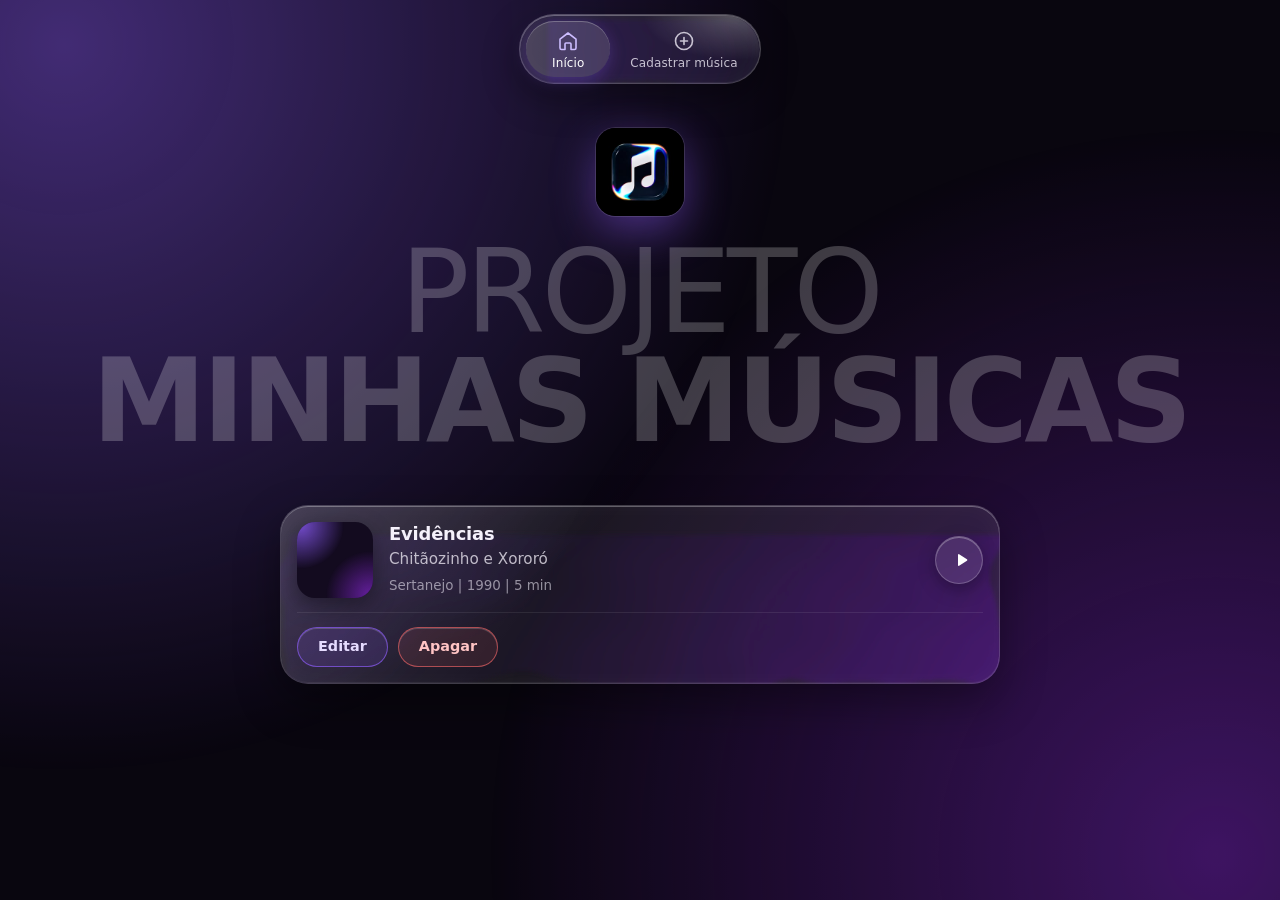
==== index.html @ 5b9c9c52 "Criação do front end e aplicação da interface de iphone e itunes" ====
<!DOCTYPE html>
<html lang="pt-BR">
<head>
    <meta charset="UTF-8">
    <meta name="viewport" content="width=device-width, initial-scale=1, viewport-fit=cover">
    <meta name="theme-color" content="#09060f">
    <title>Minhas Músicas</title>
    <meta name="description" content="Minhas Músicas: lista de músicas com capa e trecho de 30 segundos, no visual Liquid Glass do iPhone.">
    <link rel="icon" href="itunes.jpeg" type="image/jpeg">
    <link rel="apple-touch-icon" href="itunes.jpeg">
    <link rel="stylesheet" href="index.css">
</head>
<body>
    <!-- Filtro da água do Liquid Glass (iOS 26): o CSS usa ele no vidro -->
    <svg class="filtros" aria-hidden="true" focusable="false">
        <filter id="agua" color-interpolation-filters="sRGB">
            <feTurbulence type="fractalNoise" baseFrequency="0.009 0.014" numOctaves="2" seed="11" result="ruido" />
            <feGaussianBlur in="ruido" stdDeviation="1.5" result="ondas" />
            <feDisplacementMap in="SourceGraphic" in2="ondas" scale="42" xChannelSelector="R" yChannelSelector="B" />
        </filter>
    </svg>

    <!-- Fundo animado: 2 manchas roxas desfocadas se mexendo -->
    <div class="fundo" aria-hidden="true"></div>

    <header>
        <nav class="barra" aria-label="Navegação">
            <a class="ativo" href="index.html" aria-current="page">
                <svg viewBox="0 0 24 24" aria-hidden="true"><path d="M4 10.2 12 4l8 6.2V19a1.5 1.5 0 0 1-1.5 1.5H15v-5.5a1 1 0 0 0-1-1h-4a1 1 0 0 0-1 1v5.5H5.5A1.5 1.5 0 0 1 4 19z" /></svg>
                <span>Início</span>
            </a>
            <a href="cadastrar.html">
                <svg viewBox="0 0 24 24" aria-hidden="true"><circle cx="12" cy="12" r="8.5" /><path d="M12 8.5v7M8.5 12h7" /></svg>
                <span>Cadastrar música</span>
            </a>
        </nav>

        <div class="marca">
            <img src="itunes.jpeg" alt="" width="88" height="88">
            <div class="marca-texto">
                <p>Projeto</p>
                <h1>Minhas Músicas</h1>
            </div>
        </div>
    </header>

    <main>
        <section id="listaMusicas" aria-label="Lista de músicas">
            <article class="musica">
                <div class="capa" role="img" aria-label="Capa da música"></div>
                <h2>Evidências</h2>
                <p class="artista">Chitãozinho e Xororó</p>
                <p class="detalhes">Sertanejo | 1990 | 5 min</p>
                <button class="tocar" type="button" aria-label="Tocar 30 segundos">
                    <svg viewBox="0 0 24 24" aria-hidden="true"><path d="M8 5.14v13.72a1 1 0 0 0 1.52.85l10.4-6.86a1 1 0 0 0 0-1.7L9.52 4.29A1 1 0 0 0 8 5.14z" /></svg>
                </button>
                <div class="acoes">
                    <a class="editar" href="editar.html?id=1">Editar</a>
                    <button class="apagar">Apagar</button>
                </div>
            </article>
        </section>
    </main>

    <script src="index.js"></script>
</body>
</html>
---- index.css ----
/* ==========================================================
   Minhas Músicas · index.css (página da lista)
   Visual: Liquid Glass do iOS 26 sobre fundo preto arroxeado.
   O efeito d'água usa o filtro SVG #agua, que está no HTML.
   ========================================================== */

/* ---------- Cores, fontes e medidas ---------- */
:root {
    color-scheme: dark;
    --fundo: #09060f;                       /* preto arroxeado */
    --texto: #f5f1fb;
    --texto-2: rgba(245, 241, 251, 0.74);   /* artista */
    --texto-3: rgba(245, 241, 251, 0.56);   /* detalhes */
    --lilas: #cdbdff;                       /* item ativo da barra */
    --roxo: 139, 92, 246;                   /* mancha 1 da animação aprovada */
    --roxo-escuro: 107, 33, 168;            /* mancha 2 da animação aprovada */
    --vermelho: 255, 107, 107;
    --vidro: rgba(255, 255, 255, 0.075);
    --vidro-borda: rgba(255, 255, 255, 0.16);
    --brilho: inset 0 1px 0 rgba(255, 255, 255, 0.3),
              inset 0 -1px 0 rgba(255, 255, 255, 0.06),
              inset 0 0 24px rgba(255, 255, 255, 0.035);
    --sombra: 0 18px 44px rgba(0, 0, 0, 0.38);
    --mola: cubic-bezier(0.2, 0.8, 0.2, 1);
    --fonte: -apple-system, BlinkMacSystemFont, "SF Pro Display", "SF Pro Text",
             "Segoe UI Variable Display", "Segoe UI", Roboto, system-ui, sans-serif;
    --topo: calc(env(safe-area-inset-top, 0px) + 14px);   /* espaço acima da barra (notch do iPhone) */
    --altura-barra: 66px;
}

* {
    box-sizing: border-box;
}

html {
    -webkit-text-size-adjust: 100%;
}

body {
    margin: 0;
    min-height: 100vh;
    min-height: 100dvh;
    padding-left: max(16px, env(safe-area-inset-left, 0px));
    padding-right: max(16px, env(safe-area-inset-right, 0px));
    padding-bottom: calc(env(safe-area-inset-bottom, 0px) + 56px);
    background: var(--fundo);
    color: var(--texto);
    font-family: var(--fonte);
    font-size: 16px;
    line-height: 1.5;
    -webkit-font-smoothing: antialiased;
    -webkit-tap-highlight-color: transparent;
}

::selection {
    background: rgba(var(--roxo), 0.45);
}

a:focus-visible,
button:focus-visible {
    outline: 2px solid var(--lilas);
    outline-offset: 3px;
}

/* O SVG com o filtro da água não ocupa espaço na página */
.filtros {
    position: absolute;
    width: 0;
    height: 0;
    overflow: hidden;
}

/* ---------- Fundo animado: 2 manchas roxas desfocadas se mexendo ----------
   É a animação do quadradinho da capa (aprovada), ampliada para a tela toda. */
.fundo {
    position: fixed;
    inset: 0;
    z-index: -1;
    overflow: hidden;
    pointer-events: none;
}

.fundo::before,
.fundo::after {
    content: "";
    position: absolute;
    width: 130vmax;
    height: 130vmax;
    border-radius: 50%;
    will-change: transform;
}

.fundo::before {
    left: calc(5% - 65vmax);
    top: calc(5% - 65vmax);
    background: radial-gradient(circle, rgba(var(--roxo), 0.8), transparent 62%);
    opacity: 0.55;
    animation: mancha-1 3.6s ease-in-out infinite alternate;
}

.fundo::after {
    left: calc(95% - 65vmax);
    top: calc(95% - 65vmax);
    background: radial-gradient(circle, rgba(var(--roxo-escuro), 0.9), transparent 62%);
    opacity: 0.6;
    animation: mancha-2 4.6s ease-in-out infinite alternate;
}

@keyframes mancha-1 {
    to { transform: translate(71.5vw, 65vh) scale(1.1); }
}

@keyframes mancha-2 {
    to { transform: translate(-65vw, -71.5vh) scale(0.9); }
}

/* ---------- Barra do topo em vidro (o "margin top" do iPhone) ---------- */
.barra {
    position: fixed;
    z-index: 10;
    top: var(--topo);
    left: 0;
    right: 0;
    width: max-content;
    max-width: calc(100% - 32px);
    margin-inline: auto;
    display: flex;
    gap: 4px;
    padding: 6px;
    border-radius: 999px;
    background: rgba(255, 255, 255, 0.07);
    border: 1px solid rgba(255, 255, 255, 0.2);
    box-shadow: var(--brilho), 0 14px 36px rgba(0, 0, 0, 0.4);
    -webkit-backdrop-filter: blur(16px) saturate(180%);
    backdrop-filter: blur(16px) saturate(180%);
    animation: descer 0.8s var(--mola) backwards;
}

/* Reflexo de luz na borda da barra, vindo do canto de cima, como na referência do iOS */
.barra::after {
    content: "";
    position: absolute;
    inset: 1px;
    border-radius: inherit;
    background: radial-gradient(55% 95% at 90% 0%, rgba(255, 255, 255, 0.24), transparent 70%);
    pointer-events: none;
}

.barra a {
    position: relative;
    z-index: 1;
    display: flex;
    flex-direction: column;
    align-items: center;
    gap: 3px;
    min-width: 84px;
    padding: 8px 16px 7px;
    border-radius: 999px;
    color: rgba(245, 241, 251, 0.78);
    font-size: 12px;
    font-weight: 500;
    letter-spacing: 0.01em;
    line-height: 1.2;
    text-decoration: none;
    white-space: nowrap;
    transition: background-color 0.25s, color 0.25s, transform 0.25s var(--mola);
}

.barra svg {
    width: 24px;
    height: 24px;
    fill: none;
    stroke: currentColor;
    stroke-width: 1.6;
    stroke-linecap: round;
    stroke-linejoin: round;
}

.barra a.ativo {
    color: #fff;
    background: rgba(255, 255, 255, 0.14);
    box-shadow: inset 0 1px 0 rgba(255, 255, 255, 0.25), 0 4px 16px rgba(var(--roxo), 0.28);
}

.barra a.ativo svg {
    stroke: var(--lilas);
}

/* ---------- Topo da página inicial: logo + "PROJETO MINHAS MÚSICAS" ---------- */
.marca {
    display: grid;
    justify-items: center;
    gap: 22px;
    padding-top: calc(var(--topo) + var(--altura-barra) + 48px);
    text-align: center;
    animation: surgir 1s var(--mola) 0.1s backwards;
}

.marca img {
    width: 88px;
    height: 88px;
    border-radius: 22%;   /* recorta os cantos pretos da logo */
    box-shadow: 0 0 0 1px rgba(255, 255, 255, 0.12), 0 14px 44px rgba(var(--roxo), 0.45);
}

.marca p,
.marca h1 {
    margin: 0;
    font-size: clamp(2.3rem, 9vw, 7.25rem);
    line-height: 0.95;
    letter-spacing: -0.035em;
    text-transform: uppercase;
    text-wrap: balance;
    color: rgba(255, 255, 255, 0.22);   /* branco com transparência */
}

.marca p {
    font-weight: 300;
}

.marca h1 {
    font-weight: 800;
}

/* ---------- Lista de músicas (um card embaixo do outro) ---------- */
main {
    max-width: 720px;
    margin: 48px auto 0;
}

#listaMusicas {
    display: grid;
    gap: 14px;
}

/* Card de vidro com efeito d'água */
.musica {
    --capa: 76px;
    position: relative;
    display: grid;
    grid-template-columns: var(--capa) minmax(0, 1fr) auto;
    grid-template-areas:
        "capa  titulo   tocar"
        "capa  artista  tocar"
        "capa  detalhes tocar"
        "acoes acoes    acoes";
    column-gap: 16px;
    padding: 16px;
    border-radius: 28px;
    background: var(--vidro);
    border: 1px solid var(--vidro-borda);
    box-shadow: var(--brilho), var(--sombra);
    -webkit-backdrop-filter: blur(16px) saturate(170%);
    backdrop-filter: blur(16px) saturate(170%);
    transition: transform 0.35s var(--mola), background-color 0.35s, border-color 0.35s, box-shadow 0.35s;
    animation: surgir 0.7s var(--mola) 0.25s backwards;
}

/* Brilho de luz no vidro */
.musica::before {
    content: "";
    position: absolute;
    inset: 0;
    border-radius: inherit;
    background: linear-gradient(125deg, rgba(255, 255, 255, 0.13), rgba(255, 255, 255, 0) 38%);
    pointer-events: none;
}

.musica > * {
    position: relative;
}

/* Cada card aparece um pouco depois do anterior */
.musica:nth-child(2) { animation-delay: 0.32s; }
.musica:nth-child(3) { animation-delay: 0.39s; }
.musica:nth-child(4) { animation-delay: 0.46s; }
.musica:nth-child(5) { animation-delay: 0.53s; }
.musica:nth-child(6) { animation-delay: 0.6s; }
.musica:nth-child(7) { animation-delay: 0.67s; }
.musica:nth-child(8) { animation-delay: 0.74s; }
.musica:nth-child(9) { animation-delay: 0.81s; }
.musica:nth-child(n+10) { animation-delay: 0.88s; }

.musica h2 {
    grid-area: titulo;
    align-self: end;
    margin: 0;
    font-size: 1.12rem;
    font-weight: 700;
    line-height: 1.25;
    letter-spacing: -0.01em;
    overflow-wrap: anywhere;
}

.artista {
    grid-area: artista;
    margin: 2px 0 0;
    color: var(--texto-2);
    font-size: 0.95rem;
}

.detalhes {
    grid-area: detalhes;
    align-self: start;
    margin: 4px 0 0;
    color: var(--texto-3);
    font-size: 0.84rem;
    font-variant-numeric: tabular-nums;
}

/* Capa da música: enquanto a foto não chega, mostra a animação aprovada */
.capa {
    grid-area: capa;
    align-self: center;
    position: relative;
    width: var(--capa);
    height: var(--capa);
    border-radius: 18px;
    overflow: hidden;
    isolation: isolate;
    background: #130b1f;
    box-shadow: 0 8px 22px rgba(0, 0, 0, 0.4);
}

.capa::before,
.capa::after {
    content: "";
    position: absolute;
    z-index: -1;
    width: 130%;
    height: 130%;
    border-radius: 50%;
    will-change: transform;
}

.capa::before {
    top: -60%;
    left: -60%;
    background: radial-gradient(circle, rgba(var(--roxo), 0.8), transparent 62%);
    animation: capa-1 3.6s ease-in-out infinite alternate;
}

.capa::after {
    bottom: -60%;
    right: -60%;
    background: radial-gradient(circle, rgba(var(--roxo-escuro), 0.9), transparent 62%);
    animation: capa-2 4.6s ease-in-out infinite alternate;
}

@keyframes capa-1 {
    to { transform: translate(55%, 50%) scale(1.1); }
}

@keyframes capa-2 {
    to { transform: translate(-50%, -55%) scale(0.9); }
}

/* A foto da capa (entra na etapa 6) cobre a animação */
.capa img {
    position: absolute;
    inset: 0;
    width: 100%;
    height: 100%;
    object-fit: cover;
    animation: aparecer 0.5s ease backwards;
}

/* Botão redondo de tocar o trecho de 30 segundos */
.tocar {
    grid-area: tocar;
    align-self: center;
    display: grid;
    place-items: center;
    width: 48px;
    height: 48px;
    padding: 0;
    border-radius: 50%;
    border: 1px solid rgba(255, 255, 255, 0.22);
    background: rgba(255, 255, 255, 0.1);
    color: #fff;
    box-shadow: inset 0 1px 0 rgba(255, 255, 255, 0.3), 0 6px 18px rgba(0, 0, 0, 0.3);
    cursor: pointer;
    transition: transform 0.25s var(--mola), background-color 0.25s, box-shadow 0.25s;
}

.tocar svg {
    width: 18px;
    height: 18px;
    margin-left: 3px;
    fill: currentColor;
}

.tocar:disabled {
    opacity: 0.35;
    cursor: not-allowed;
}

/* Editar (pílula roxa) e Apagar (pílula vermelha) */
.acoes {
    grid-area: acoes;
    display: flex;
    flex-wrap: wrap;
    gap: 10px;
    margin-top: 14px;
    padding-top: 14px;
    border-top: 1px solid rgba(255, 255, 255, 0.08);
}

.editar,
.apagar {
    display: inline-flex;
    align-items: center;
    justify-content: center;
    min-height: 40px;
    padding: 0 20px;
    border-radius: 999px;
    font: inherit;
    font-size: 0.9rem;
    font-weight: 600;
    text-decoration: none;
    cursor: pointer;
    box-shadow: inset 0 1px 0 rgba(255, 255, 255, 0.18);
    transition: transform 0.25s var(--mola), background-color 0.25s, box-shadow 0.25s;
}

.editar {
    color: #e6dcff;
    background: rgba(var(--roxo), 0.14);
    border: 1px solid rgba(var(--roxo), 0.7);
}

.apagar {
    color: #ffc4c4;
    background: rgba(var(--vermelho), 0.1);
    border: 1px solid rgba(var(--vermelho), 0.6);
}

/* ---------- Animações ao passar o mouse e ao clicar ---------- */
@media (hover: hover) {
    .barra a:hover {
        color: #fff;
        background: rgba(255, 255, 255, 0.09);
    }

    .barra a.ativo:hover {
        background: rgba(255, 255, 255, 0.16);
    }

    .musica:hover {
        transform: translateY(-3px);
        background: rgba(255, 255, 255, 0.1);
        border-color: rgba(255, 255, 255, 0.26);
        box-shadow: var(--brilho), 0 26px 56px rgba(0, 0, 0, 0.45), 0 0 0 1px rgba(var(--roxo), 0.18);
    }

    .tocar:not(:disabled):hover {
        transform: scale(1.07);
        background: rgba(var(--roxo), 0.45);
        box-shadow: inset 0 1px 0 rgba(255, 255, 255, 0.35), 0 0 26px rgba(var(--roxo), 0.55);
    }

    .editar:hover {
        transform: translateY(-1px);
        background: rgba(var(--roxo), 0.28);
        box-shadow: inset 0 1px 0 rgba(255, 255, 255, 0.22), 0 6px 20px rgba(var(--roxo), 0.35);
    }

    .apagar:hover {
        transform: translateY(-1px);
        background: rgba(var(--vermelho), 0.2);
        box-shadow: inset 0 1px 0 rgba(255, 255, 255, 0.18), 0 6px 20px rgba(var(--vermelho), 0.25);
    }
}

.barra a:active {
    transform: scale(0.94);
}

.tocar:not(:disabled):active {
    transform: scale(0.92);
}

.editar:active,
.apagar:active {
    transform: scale(0.96);
}

@keyframes surgir {
    from { opacity: 0; transform: translateY(20px) scale(0.98); }
}

@keyframes descer {
    from { opacity: 0; transform: translateY(-16px) scale(0.96); }
}

@keyframes aparecer {
    from { opacity: 0; }
}

/* ---------- Celular ---------- */
@media (max-width: 480px) {
    .marca {
        gap: 18px;
        padding-top: calc(var(--topo) + var(--altura-barra) + 36px);
    }

    .marca img {
        width: 72px;
        height: 72px;
    }

    main {
        margin-top: 36px;
    }

    .musica {
        --capa: 64px;
        column-gap: 12px;
        padding: 14px;
        border-radius: 24px;
    }

    .musica h2 {
        font-size: 1.02rem;
    }

    .tocar {
        width: 44px;
        height: 44px;
    }

    .barra a {
        min-width: 76px;
        padding-inline: 12px;
    }
}

/* ---------- Efeito d'água (Chrome e Edge) ----------
   Safari e Firefox não distorcem o fundo do vidro: lá fica o vidro fosco normal. */
@supports (not (font: -apple-system-body)) and (not (-moz-appearance: none)) {
    .barra,
    .musica {
        backdrop-filter: url(#agua) blur(2px) saturate(180%);
    }
}

/* Navegador sem vidro: fundo mais fechado para o texto continuar legível */
@supports not ((backdrop-filter: blur(1px)) or (-webkit-backdrop-filter: blur(1px))) {
    .barra,
    .musica {
        background: rgba(28, 19, 42, 0.92);
    }
}

@media (prefers-reduced-transparency: reduce) {
    .barra,
    .musica {
        background: #1b1328;
        -webkit-backdrop-filter: none;
        backdrop-filter: none;
    }
}

/* Quem desligou as animações no sistema vê tudo parado */
@media (prefers-reduced-motion: reduce) {
    *,
    *::before,
    *::after {
        animation: none !important;
        transition: none !important;
    }
}
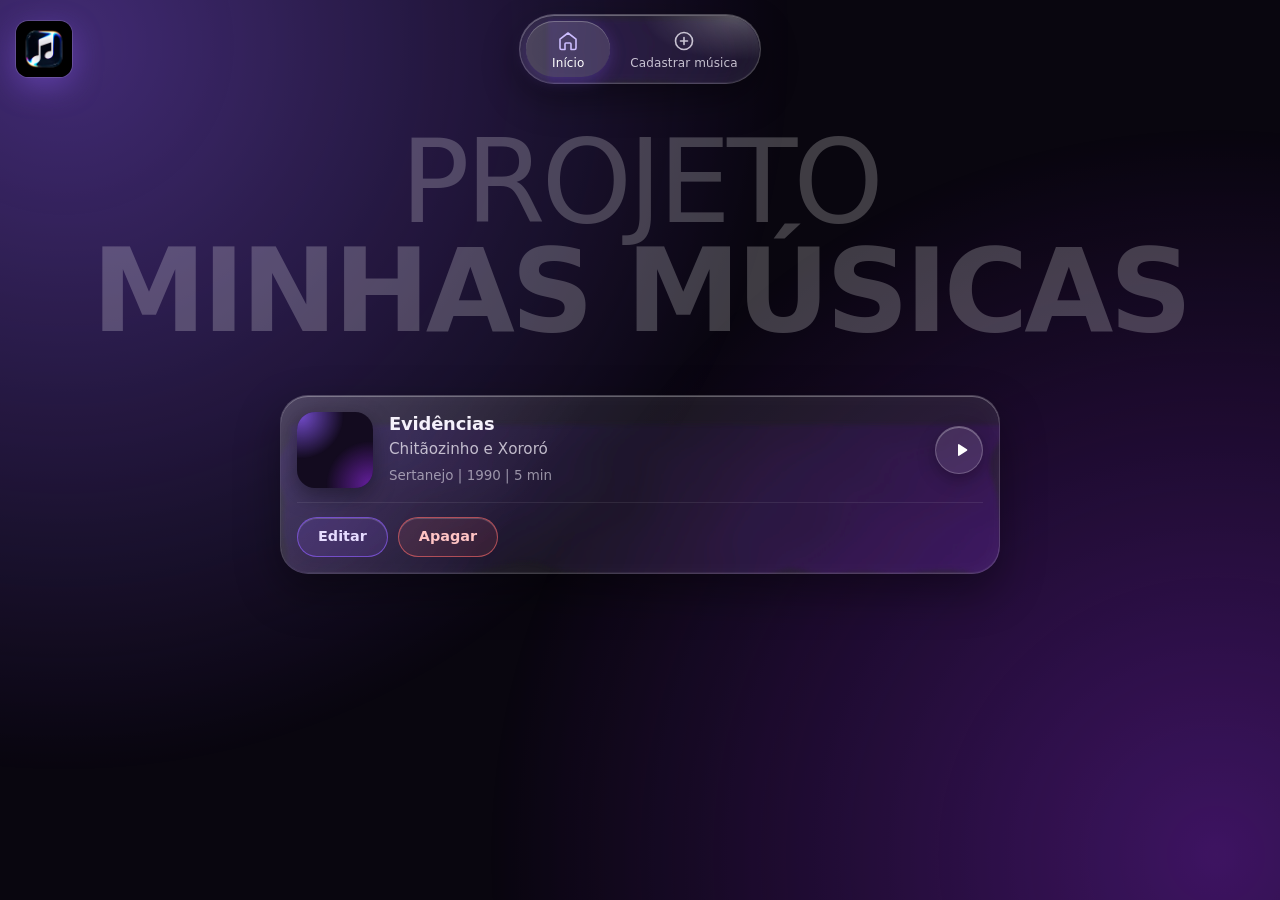
==== commit 2c4b0074: "Logo fixa no canto, responsividade e instalação como app" ====
--- a/index.html
+++ b/index.html
@@ -7,7 +7,12 @@
     <title>Minhas Músicas</title>
     <meta name="description" content="Minhas Músicas: lista de músicas com capa e trecho de 30 segundos, no visual Liquid Glass do iPhone.">
     <link rel="icon" href="itunes.jpeg" type="image/jpeg">
-    <link rel="apple-touch-icon" href="itunes.jpeg">
+    <link rel="apple-touch-icon" href="icone-192.png">
+    <link rel="manifest" href="manifest.json">
+    <meta name="mobile-web-app-capable" content="yes">
+    <meta name="apple-mobile-web-app-capable" content="yes">
+    <meta name="apple-mobile-web-app-status-bar-style" content="black-translucent">
+    <meta name="apple-mobile-web-app-title" content="Minhas Músicas">
     <link rel="stylesheet" href="index.css">
 </head>
 <body>
@@ -24,6 +29,8 @@
     <div class="fundo" aria-hidden="true"></div>
 
     <header>
+        <a class="logo" href="index.html" aria-label="Minhas Músicas: início"><img src="itunes.jpeg" alt="" width="56" height="56"></a>
+
         <nav class="barra" aria-label="Navegação">
             <a class="ativo" href="index.html" aria-current="page">
                 <svg viewBox="0 0 24 24" aria-hidden="true"><path d="M4 10.2 12 4l8 6.2V19a1.5 1.5 0 0 1-1.5 1.5H15v-5.5a1 1 0 0 0-1-1h-4a1 1 0 0 0-1 1v5.5H5.5A1.5 1.5 0 0 1 4 19z" /></svg>
@@ -36,7 +43,6 @@
         </nav>
 
         <div class="marca">
-            <img src="itunes.jpeg" alt="" width="88" height="88">
             <div class="marca-texto">
                 <p>Projeto</p>
                 <h1>Minhas Músicas</h1>
--- a/index.css
+++ b/index.css
@@ -133,7 +133,7 @@
     box-shadow: var(--brilho), 0 14px 36px rgba(0, 0, 0, 0.4);
     -webkit-backdrop-filter: blur(16px) saturate(180%);
     backdrop-filter: blur(16px) saturate(180%);
-    animation: descer 0.8s var(--mola) backwards;
+    view-transition-name: barra;   /* fica parada ao trocar de página */
 }
 
 /* Reflexo de luz na borda da barra, vindo do canto de cima, como na referência do iOS */
@@ -186,7 +186,44 @@
     stroke: var(--lilas);
 }
 
-/* ---------- Topo da página inicial: logo + "PROJETO MINHAS MÚSICAS" ---------- */
+/* ---------- Logo fixa no canto superior esquerdo (em todas as páginas) ---------- */
+.logo {
+    position: fixed;
+    z-index: 11;
+    top: calc(var(--topo) + 7px);
+    left: max(16px, env(safe-area-inset-left, 0px));
+    width: 56px;
+    height: 56px;
+    border-radius: 22%;   /* recorta os cantos pretos da logo */
+    box-shadow: 0 0 0 1px rgba(255, 255, 255, 0.14), 0 10px 30px rgba(var(--roxo), 0.4);
+    transition: transform 0.25s var(--mola), box-shadow 0.25s;
+    view-transition-name: logo;   /* fica parada ao trocar de página */
+}
+
+.logo img {
+    display: block;
+    width: 100%;
+    height: 100%;
+    border-radius: inherit;
+}
+
+@media (hover: hover) {
+    .logo:hover {
+        transform: scale(1.05);
+        box-shadow: 0 0 0 1px rgba(255, 255, 255, 0.22), 0 12px 36px rgba(var(--roxo), 0.6);
+    }
+}
+
+.logo:active {
+    transform: scale(0.94);
+}
+
+/* Troca de página suave: só o conteúdo muda; a logo e a barra continuam no lugar */
+@view-transition {
+    navigation: auto;
+}
+
+/* ---------- Topo da página inicial: "PROJETO MINHAS MÚSICAS" ---------- */
 .marca {
     display: grid;
     justify-items: center;
@@ -194,13 +231,6 @@
     padding-top: calc(var(--topo) + var(--altura-barra) + 48px);
     text-align: center;
     animation: surgir 1s var(--mola) 0.1s backwards;
-}
-
-.marca img {
-    width: 88px;
-    height: 88px;
-    border-radius: 22%;   /* recorta os cantos pretos da logo */
-    box-shadow: 0 0 0 1px rgba(255, 255, 255, 0.12), 0 14px 44px rgba(var(--roxo), 0.45);
 }
 
 .marca p,
@@ -489,10 +519,6 @@
     from { opacity: 0; transform: translateY(20px) scale(0.98); }
 }
 
-@keyframes descer {
-    from { opacity: 0; transform: translateY(-16px) scale(0.96); }
-}
-
 @keyframes aparecer {
     from { opacity: 0; }
 }
@@ -504,9 +530,10 @@
         padding-top: calc(var(--topo) + var(--altura-barra) + 36px);
     }
 
-    .marca img {
-        width: 72px;
-        height: 72px;
+    .logo {
+        top: calc(var(--topo) + 11px);
+        width: 48px;
+        height: 48px;
     }
 
     main {
@@ -532,6 +559,39 @@
     .barra a {
         min-width: 76px;
         padding-inline: 12px;
+    }
+}
+
+/* Celular bem estreito (320 px): a barra vai para a direita, para não ficar em cima da logo */
+@media (max-width: 380px) {
+    .barra {
+        left: auto;
+        right: max(16px, env(safe-area-inset-right, 0px));
+        max-width: calc(100% - 96px);
+        margin-inline: 0;
+    }
+
+    .barra a {
+        min-width: 0;
+        padding-inline: 10px;
+    }
+
+    /* O botão de tocar desce para a linha do Editar/Apagar, para o texto caber */
+    .musica {
+        grid-template-areas:
+            "capa  titulo   titulo"
+            "capa  artista  artista"
+            "capa  detalhes detalhes"
+            "acoes acoes    tocar";
+    }
+
+    .acoes {
+        padding-top: 0;
+        border-top: 0;
+    }
+
+    .tocar {
+        margin-top: 14px;
     }
 }
 
@@ -569,4 +629,8 @@
         animation: none !important;
         transition: none !important;
     }
-}
+
+    @view-transition {
+        navigation: none;
+    }
+}
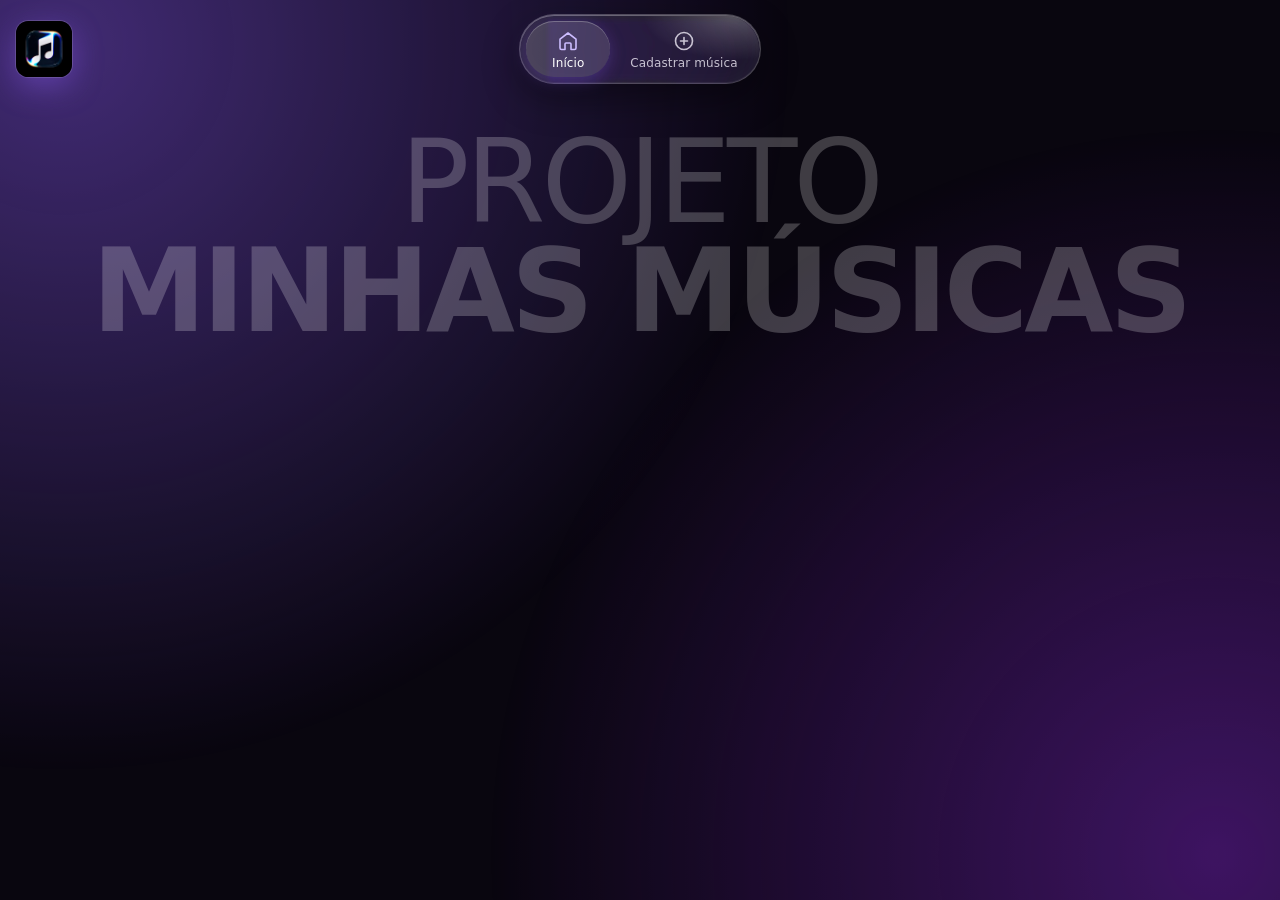
==== commit f2a64f7f: "Lista de músicas" ====
--- a/index.html
+++ b/index.html
@@ -23,7 +23,34 @@
             <feGaussianBlur in="ruido" stdDeviation="1.5" result="ondas" />
             <feDisplacementMap in="SourceGraphic" in2="ondas" scale="42" xChannelSelector="R" yChannelSelector="B" />
         </filter>
+
+        <!-- Lente da abertura: a logo começa entortada e com as cores separadas, e vai ficando nítida -->
+        <filter id="lente" x="-20%" y="-20%" width="140%" height="140%" color-interpolation-filters="sRGB">
+            <feTurbulence type="fractalNoise" baseFrequency="0.018" numOctaves="2" seed="4" result="ruido" />
+            <feDisplacementMap in="SourceGraphic" in2="ruido" scale="0" xChannelSelector="R" yChannelSelector="G" result="torto">
+                <animate attributeName="scale" values="110;35;0" keyTimes="0;0.55;1" dur="1.2s" begin="0.6s" fill="freeze" />
+            </feDisplacementMap>
+            <feColorMatrix in="torto" type="matrix" values="1 0 0 0 0  0 0 0 0 0  0 0 0 0 0  0 0 0 1 0" result="vermelho" />
+            <feOffset in="vermelho" dx="0" result="vermelhoDesloc">
+                <animate attributeName="dx" values="-14;-5;0" keyTimes="0;0.6;1" dur="1.4s" begin="0.6s" fill="freeze" />
+            </feOffset>
+            <feColorMatrix in="torto" type="matrix" values="0 0 0 0 0  0 1 0 0 0  0 0 0 0 0  0 0 0 1 0" result="verde" />
+            <feColorMatrix in="torto" type="matrix" values="0 0 0 0 0  0 0 0 0 0  0 0 1 0 0  0 0 0 1 0" result="azul" />
+            <feOffset in="azul" dx="0" result="azulDesloc">
+                <animate attributeName="dx" values="14;5;0" keyTimes="0;0.6;1" dur="1.4s" begin="0.6s" fill="freeze" />
+            </feOffset>
+            <feBlend in="vermelhoDesloc" in2="verde" mode="screen" result="vermelhoVerde" />
+            <feBlend in="vermelhoVerde" in2="azulDesloc" mode="screen" />
+        </filter>
     </svg>
+
+    <!-- Abertura: a logo surge numa bolha de vidro e voa para o canto -->
+    <div class="abertura" aria-hidden="true">
+        <div class="abertura-bolha"></div>
+        <div class="abertura-logo">
+            <img src="itunes.jpeg" alt="" width="200" height="200">
+        </div>
+    </div>
 
     <!-- Fundo animado: 2 manchas roxas desfocadas se mexendo -->
     <div class="fundo" aria-hidden="true"></div>
@@ -51,21 +78,7 @@
     </header>
 
     <main>
-        <section id="listaMusicas" aria-label="Lista de músicas">
-            <article class="musica">
-                <div class="capa" role="img" aria-label="Capa da música"></div>
-                <h2>Evidências</h2>
-                <p class="artista">Chitãozinho e Xororó</p>
-                <p class="detalhes">Sertanejo | 1990 | 5 min</p>
-                <button class="tocar" type="button" aria-label="Tocar 30 segundos">
-                    <svg viewBox="0 0 24 24" aria-hidden="true"><path d="M8 5.14v13.72a1 1 0 0 0 1.52.85l10.4-6.86a1 1 0 0 0 0-1.7L9.52 4.29A1 1 0 0 0 8 5.14z" /></svg>
-                </button>
-                <div class="acoes">
-                    <a class="editar" href="editar.html?id=1">Editar</a>
-                    <button class="apagar">Apagar</button>
-                </div>
-            </article>
-        </section>
+        <section id="listaMusicas" aria-label="Lista de músicas"></section>
     </main>
 
     <script src="index.js"></script>
--- a/index.css
+++ b/index.css
@@ -26,6 +26,7 @@
              "Segoe UI Variable Display", "Segoe UI", Roboto, system-ui, sans-serif;
     --topo: calc(env(safe-area-inset-top, 0px) + 14px);   /* espaço acima da barra (notch do iPhone) */
     --altura-barra: 66px;
+    --atraso: 2.6s;   /* o título e os cards entram enquanto o site entra em foco */
 }
 
 * {
@@ -112,6 +113,131 @@
 
 @keyframes mancha-2 {
     to { transform: translate(-65vw, -71.5vh) scale(0.9); }
+}
+
+/* ---------- Abertura (só na página inicial) ----------
+   Tela preta; uma bolha de vidro cresce com borda de arco-íris; a logo aparece por dentro
+   dela, entortada e com as cores separadas (filtro #lente do HTML), fica nítida e some num
+   fade out com desfoque, enquanto o site aparece saindo do desfoque para o foco. */
+.abertura {
+    position: fixed;
+    inset: 0;
+    z-index: 100;
+    overflow: hidden;
+    background: #000;
+    -webkit-backdrop-filter: blur(24px);   /* o site por trás aparece desfocado e entra em foco */
+    backdrop-filter: blur(24px);
+    animation: abertura-some 0.9s ease 2.5s forwards;
+}
+
+.abertura-bolha,
+.abertura-logo {
+    position: absolute;
+    left: 50%;
+    top: 50%;
+    translate: -50% -50%;
+}
+
+/* Bolha de vidro com borda de arco-íris */
+.abertura-bolha {
+    width: min(72vmin, 320px);
+    aspect-ratio: 1;
+    border-radius: 50%;
+    background: radial-gradient(circle, rgba(255, 255, 255, 0) 58%, rgba(255, 255, 255, 0.09) 68%, rgba(255, 255, 255, 0) 71%);
+    box-shadow: inset 0 0 36px rgba(255, 255, 255, 0.16), inset 0 0 3px rgba(255, 255, 255, 0.55), 0 0 70px rgba(124, 140, 255, 0.28);
+    opacity: 0;
+    scale: 0.12;
+    animation: bolha 2s var(--mola) 0.3s forwards;
+}
+
+.abertura-bolha::before {
+    content: "";
+    position: absolute;
+    inset: 0;
+    border-radius: 50%;
+    background: conic-gradient(from 0deg, #ff5f7e, #ffd166, #3ddc97, #4cc9f0, #8b5cf6, #ff5f7e);
+    -webkit-mask: radial-gradient(farthest-side, transparent calc(100% - 5px), #000 calc(100% - 3px));
+    mask: radial-gradient(farthest-side, transparent calc(100% - 5px), #000 calc(100% - 3px));
+    filter: blur(1.5px);
+    opacity: 0.85;
+    animation: girar 2.3s linear 0.3s;
+}
+
+/* A logo da nota musical */
+.abertura-logo {
+    width: 200px;
+    height: 200px;
+    border-radius: 22%;
+    overflow: hidden;
+    opacity: 0;
+    scale: 0.6;
+    animation:
+        logo-surge 1.2s var(--mola) 0.6s forwards,
+        logo-sai 0.7s ease-in 2.4s forwards;
+}
+
+.abertura-logo img {
+    display: block;
+    width: 100%;
+    height: 100%;
+    filter: url(#lente);
+}
+
+/* Reflexo de luz passando pela logo */
+.abertura-logo::after {
+    content: "";
+    position: absolute;
+    inset: 0;
+    background: linear-gradient(105deg, transparent 35%, rgba(255, 255, 255, 0.32) 50%, transparent 65%);
+    translate: -110% 0;
+    animation: reflexo 0.8s ease-in-out 1.75s forwards;
+}
+
+/* A logo fixa do canto entra em foco junto com o site */
+.logo {
+    animation: foco 0.7s ease 2.7s backwards;
+}
+
+@keyframes bolha {
+    0%   { opacity: 0; scale: 0.12; }
+    20%  { opacity: 1; }
+    55%  { opacity: 1; scale: 1; }
+    100% { opacity: 0; scale: 1.45; }
+}
+
+@keyframes girar {
+    to { rotate: 360deg; }
+}
+
+@keyframes logo-surge {
+    0%   { opacity: 0; scale: 0.6; }
+    35%  { opacity: 1; }
+    70%  { scale: 1.06; }
+    100% { opacity: 1; scale: 1; }
+}
+
+/* Fade out com desfoque */
+@keyframes logo-sai {
+    from { opacity: 1; scale: 1; filter: blur(0); }
+    to   { opacity: 0; scale: 1.18; filter: blur(16px); }
+}
+
+/* Do desfoque para o foco */
+@keyframes foco {
+    from { opacity: 0; filter: blur(12px); }
+}
+
+@keyframes reflexo {
+    to { translate: 110% 0; }
+}
+
+@keyframes abertura-some {
+    to {
+        background-color: transparent;
+        -webkit-backdrop-filter: blur(0);
+        backdrop-filter: blur(0);
+        visibility: hidden;
+    }
 }
 
 /* ---------- Barra do topo em vidro (o "margin top" do iPhone) ---------- */
@@ -230,7 +356,7 @@
     gap: 22px;
     padding-top: calc(var(--topo) + var(--altura-barra) + 48px);
     text-align: center;
-    animation: surgir 1s var(--mola) 0.1s backwards;
+    animation: surgir 1s var(--mola) calc(var(--atraso) + 0.1s) backwards;
 }
 
 .marca p,
@@ -283,7 +409,7 @@
     -webkit-backdrop-filter: blur(16px) saturate(170%);
     backdrop-filter: blur(16px) saturate(170%);
     transition: transform 0.35s var(--mola), background-color 0.35s, border-color 0.35s, box-shadow 0.35s;
-    animation: surgir 0.7s var(--mola) 0.25s backwards;
+    animation: surgir 0.7s var(--mola) calc(var(--atraso) + 0.25s) backwards;
 }
 
 /* Brilho de luz no vidro */
@@ -301,15 +427,15 @@
 }
 
 /* Cada card aparece um pouco depois do anterior */
-.musica:nth-child(2) { animation-delay: 0.32s; }
-.musica:nth-child(3) { animation-delay: 0.39s; }
-.musica:nth-child(4) { animation-delay: 0.46s; }
-.musica:nth-child(5) { animation-delay: 0.53s; }
-.musica:nth-child(6) { animation-delay: 0.6s; }
-.musica:nth-child(7) { animation-delay: 0.67s; }
-.musica:nth-child(8) { animation-delay: 0.74s; }
-.musica:nth-child(9) { animation-delay: 0.81s; }
-.musica:nth-child(n+10) { animation-delay: 0.88s; }
+.musica:nth-child(2) { animation-delay: calc(var(--atraso) + 0.32s); }
+.musica:nth-child(3) { animation-delay: calc(var(--atraso) + 0.39s); }
+.musica:nth-child(4) { animation-delay: calc(var(--atraso) + 0.46s); }
+.musica:nth-child(5) { animation-delay: calc(var(--atraso) + 0.53s); }
+.musica:nth-child(6) { animation-delay: calc(var(--atraso) + 0.6s); }
+.musica:nth-child(7) { animation-delay: calc(var(--atraso) + 0.67s); }
+.musica:nth-child(8) { animation-delay: calc(var(--atraso) + 0.74s); }
+.musica:nth-child(9) { animation-delay: calc(var(--atraso) + 0.81s); }
+.musica:nth-child(n+10) { animation-delay: calc(var(--atraso) + 0.88s); }
 
 .musica h2 {
     grid-area: titulo;
@@ -425,6 +551,28 @@
     cursor: not-allowed;
 }
 
+/* Música tocando: botão roxo pulsando, com o ícone de pausar */
+.tocar.tocando {
+    background: rgba(var(--roxo), 0.55);
+    animation: pulsar 1.6s ease-in-out infinite;
+}
+
+.tocar.tocando svg {
+    margin-left: 0;
+}
+
+@keyframes pulsar {
+    0%, 100% { box-shadow: inset 0 1px 0 rgba(255, 255, 255, 0.35), 0 0 0 0 rgba(var(--roxo), 0.45), 0 0 22px rgba(var(--roxo), 0.5); }
+    50%      { box-shadow: inset 0 1px 0 rgba(255, 255, 255, 0.35), 0 0 0 8px rgba(var(--roxo), 0), 0 0 34px rgba(var(--roxo), 0.75); }
+}
+
+/* Música não achada no iTunes: fica sem foto e a animação de carregando para */
+.capa.sem-capa::before,
+.capa.sem-capa::after {
+    animation: none;
+    opacity: 0.35;
+}
+
 /* Editar (pílula roxa) e Apagar (pílula vermelha) */
 .acoes {
     grid-area: acoes;
@@ -535,7 +683,6 @@
         width: 48px;
         height: 48px;
     }
-
     main {
         margin-top: 36px;
     }
@@ -633,4 +780,9 @@
     @view-transition {
         navigation: none;
     }
-}
+
+    /* Sem animações, não há abertura: o site aparece direto */
+    .abertura {
+        display: none !important;
+    }
+}
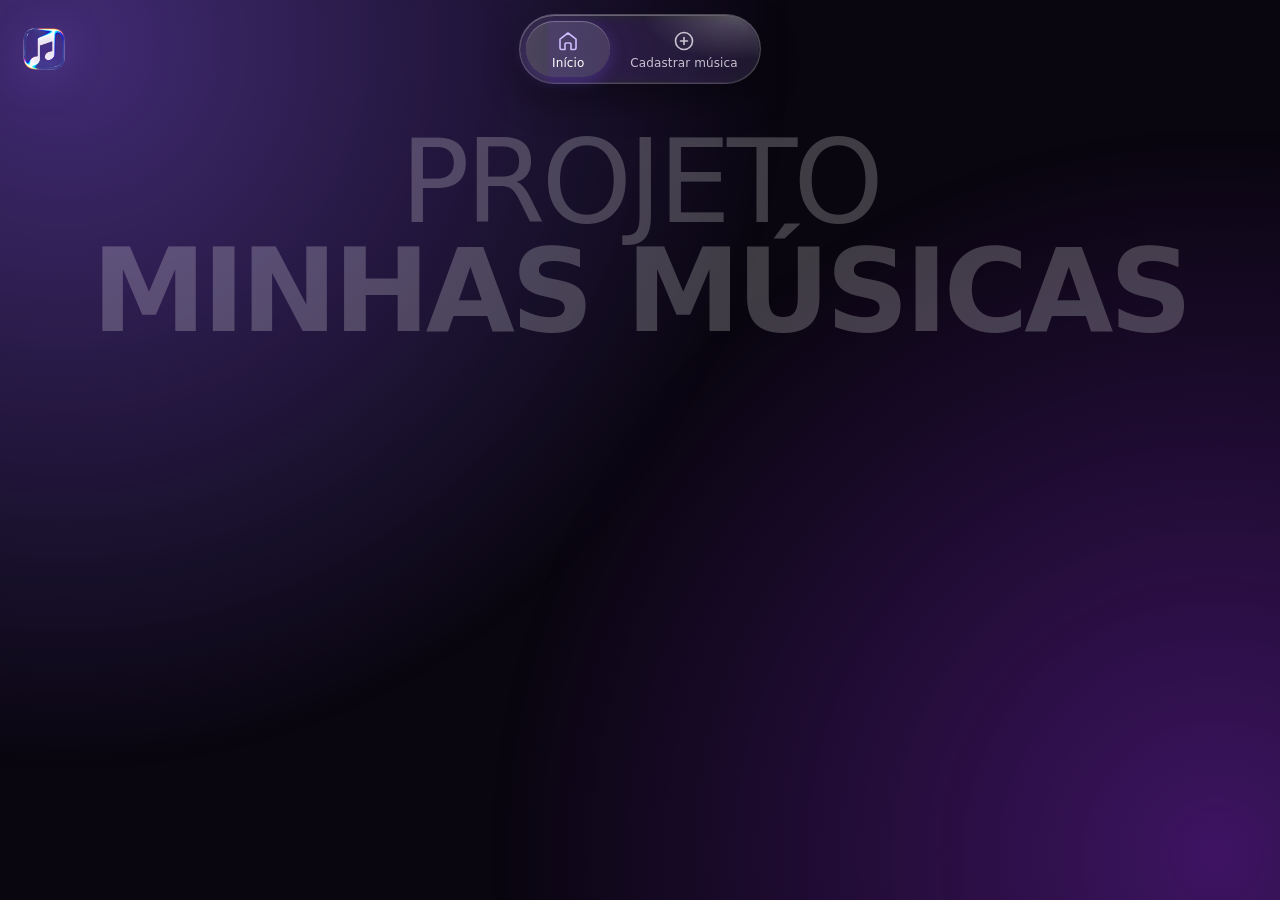
==== commit a085a348: "Logo sem fundo preto no site" ====
--- a/index.html
+++ b/index.html
@@ -48,7 +48,7 @@
     <div class="abertura" aria-hidden="true">
         <div class="abertura-bolha"></div>
         <div class="abertura-logo">
-            <img src="itunes.jpeg" alt="" width="200" height="200">
+            <img src="logo.png" alt="" width="200" height="200">
         </div>
     </div>
 
@@ -56,7 +56,7 @@
     <div class="fundo" aria-hidden="true"></div>
 
     <header>
-        <a class="logo" href="index.html" aria-label="Minhas Músicas: início"><img src="itunes.jpeg" alt="" width="56" height="56"></a>
+        <a class="logo" href="index.html" aria-label="Minhas Músicas: início"><img src="logo.png" alt="" width="64" height="64"></a>
 
         <nav class="barra" aria-label="Navegação">
             <a class="ativo" href="index.html" aria-current="page">
--- a/index.css
+++ b/index.css
@@ -240,6 +240,19 @@
     }
 }
 
+/* Já abriu o site nesta visita (o index.js põe a classe "ja-abriu"): sem abertura e sem espera */
+.ja-abriu {
+    --atraso: 0s;
+}
+
+.ja-abriu .abertura {
+    display: none;
+}
+
+.ja-abriu .logo {
+    animation: none;
+}
+
 /* ---------- Barra do topo em vidro (o "margin top" do iPhone) ---------- */
 .barra {
     position: fixed;
@@ -316,13 +329,12 @@
 .logo {
     position: fixed;
     z-index: 11;
-    top: calc(var(--topo) + 7px);
-    left: max(16px, env(safe-area-inset-left, 0px));
-    width: 56px;
-    height: 56px;
-    border-radius: 22%;   /* recorta os cantos pretos da logo */
-    box-shadow: 0 0 0 1px rgba(255, 255, 255, 0.14), 0 10px 30px rgba(var(--roxo), 0.4);
-    transition: transform 0.25s var(--mola), box-shadow 0.25s;
+    top: calc(var(--topo) + 3px);
+    left: max(12px, env(safe-area-inset-left, 0px));
+    width: 64px;
+    height: 64px;
+    filter: drop-shadow(0 8px 18px rgba(var(--roxo), 0.5));   /* brilho no formato da logo (o PNG não tem fundo) */
+    transition: transform 0.25s var(--mola), filter 0.25s;
     view-transition-name: logo;   /* fica parada ao trocar de página */
 }
 
@@ -336,7 +348,7 @@
 @media (hover: hover) {
     .logo:hover {
         transform: scale(1.05);
-        box-shadow: 0 0 0 1px rgba(255, 255, 255, 0.22), 0 12px 36px rgba(var(--roxo), 0.6);
+        filter: drop-shadow(0 10px 24px rgba(var(--roxo), 0.75));
     }
 }
 
@@ -542,7 +554,6 @@
 .tocar svg {
     width: 18px;
     height: 18px;
-    margin-left: 3px;
     fill: currentColor;
 }
 
@@ -557,13 +568,42 @@
     animation: pulsar 1.6s ease-in-out infinite;
 }
 
-.tocar.tocando svg {
-    margin-left: 0;
-}
-
 @keyframes pulsar {
     0%, 100% { box-shadow: inset 0 1px 0 rgba(255, 255, 255, 0.35), 0 0 0 0 rgba(var(--roxo), 0.45), 0 0 22px rgba(var(--roxo), 0.5); }
     50%      { box-shadow: inset 0 1px 0 rgba(255, 255, 255, 0.35), 0 0 0 8px rgba(var(--roxo), 0), 0 0 34px rgba(var(--roxo), 0.75); }
+}
+
+/* Música tocando: a linha entre as informações e os botões vira ondas sonoras.
+   Barrinhas lilás recortadas por um desenho de onda (máscara SVG) que anda para o lado. */
+.acoes::before {
+    content: "";
+    position: absolute;
+    left: 0;
+    right: 0;
+    top: -11px;
+    height: 22px;
+    background: repeating-linear-gradient(90deg, rgba(205, 189, 255, 0.95) 0 3px, transparent 3px 6px);
+    -webkit-mask: url("data:image/svg+xml;utf8,<svg xmlns='http://www.w3.org/2000/svg' viewBox='0 0 120 22'><path fill='white' d='M0 9 L10 4 L20 8 L30 1 L40 7 L50 3 L60 9 L70 5 L80 2 L90 8 L100 4 L110 7 L120 9 L120 13 L110 15 L100 18 L90 14 L80 20 L70 17 L60 13 L50 19 L40 15 L30 21 L20 14 L10 18 L0 13 Z'/></svg>") repeat-x 0 50% / 120px 22px;
+    mask: url("data:image/svg+xml;utf8,<svg xmlns='http://www.w3.org/2000/svg' viewBox='0 0 120 22'><path fill='white' d='M0 9 L10 4 L20 8 L30 1 L40 7 L50 3 L60 9 L70 5 L80 2 L90 8 L100 4 L110 7 L120 9 L120 13 L110 15 L100 18 L90 14 L80 20 L70 17 L60 13 L50 19 L40 15 L30 21 L20 14 L10 18 L0 13 Z'/></svg>") repeat-x 0 50% / 120px 22px;
+    opacity: 0;
+    transition: opacity 0.3s;
+    pointer-events: none;
+}
+
+.musica.tocando .acoes {
+    border-top-color: transparent;
+}
+
+.musica.tocando .acoes::before {
+    opacity: 1;
+    animation: ondas 1.1s linear infinite;
+}
+
+@keyframes ondas {
+    to {
+        -webkit-mask-position: -120px 50%;
+        mask-position: -120px 50%;
+    }
 }
 
 /* Música não achada no iTunes: fica sem foto e a animação de carregando para */
@@ -671,6 +711,494 @@
     from { opacity: 0; }
 }
 
+/* ---------- Tocador "Tocando agora" (como a referência 2) ---------- */
+.tocador {
+    position: fixed;
+    inset: 0;
+    z-index: 150;
+    display: grid;
+    place-items: center;
+    padding: calc(env(safe-area-inset-top, 0px) + 16px) max(16px, env(safe-area-inset-right, 0px)) calc(env(safe-area-inset-bottom, 0px) + 16px) max(16px, env(safe-area-inset-left, 0px));
+    background: rgba(5, 3, 10, 0.55);
+    animation: caixa-fade 0.25s ease;
+}
+
+.tocador[hidden] {
+    display: none;
+}
+
+.tocador-card {
+    position: relative;
+    width: min(100%, 380px);
+    max-height: 100%;
+    overflow-y: auto;
+    display: grid;
+    gap: 16px;
+    padding: 18px 22px 26px;
+    border-radius: 36px;
+    background: rgba(24, 14, 40, 0.45);
+    border: 1px solid rgba(255, 255, 255, 0.22);
+    box-shadow: var(--brilho), 0 30px 80px rgba(0, 0, 0, 0.55);
+    -webkit-backdrop-filter: blur(28px) saturate(180%);
+    backdrop-filter: blur(28px) saturate(180%);
+    animation: tocador-sobe 0.45s var(--mola);
+}
+
+.tocador.saindo .tocador-card {
+    animation: tocador-desce 0.25s ease-in forwards;
+}
+
+.tocador.saindo {
+    opacity: 0;
+    transition: opacity 0.25s;
+}
+
+/* Reflexo de luz na borda, igual ao da barra do topo */
+.tocador-card::after {
+    content: "";
+    position: absolute;
+    inset: 1px;
+    border-radius: inherit;
+    background: radial-gradient(55% 40% at 90% 0%, rgba(255, 255, 255, 0.18), transparent 70%);
+    pointer-events: none;
+}
+
+.tocador-card > * {
+    position: relative;
+    z-index: 1;
+}
+
+.tocador-topo {
+    display: grid;
+    grid-template-columns: 44px 1fr 44px;
+    align-items: center;
+    color: var(--texto-2);
+    font-size: 0.95rem;
+    font-weight: 600;
+    text-align: center;
+}
+
+.tocador-topo button,
+.tocador-controles button,
+.mini button {
+    display: grid;
+    place-items: center;
+    padding: 0;
+    border: 0;
+    background: none;
+    color: #fff;
+    font: inherit;
+    cursor: pointer;
+    transition: transform 0.2s var(--mola), background-color 0.2s, opacity 0.2s;
+}
+
+.tocador-topo button {
+    width: 44px;
+    height: 44px;
+    border-radius: 50%;
+}
+
+.tocador-topo svg {
+    width: 26px;
+    height: 26px;
+}
+
+/* Capa grande */
+.tocador-capa {
+    position: relative;
+    aspect-ratio: 1;
+    max-width: 100%;
+    border-radius: 26px;
+    overflow: hidden;
+    background: #130b1f;
+    border: 1px solid rgba(255, 255, 255, 0.16);
+    box-shadow: 0 22px 50px rgba(0, 0, 0, 0.5);
+    transition: transform 0.4s var(--mola);
+}
+
+.tocador-capa img {
+    width: 100%;
+    height: 100%;
+    object-fit: cover;
+    display: block;
+    animation: aparecer 0.4s ease backwards;
+}
+
+/* Pausado: a capa encolhe um pouco, como no app de música do iPhone */
+.tocador.pausado .tocador-capa {
+    transform: scale(0.92);
+}
+
+.tocador-texto {
+    text-align: center;
+}
+
+.tocador-titulo {
+    margin: 0;
+    font-size: 1.35rem;
+    font-weight: 800;
+    letter-spacing: -0.02em;
+    line-height: 1.2;
+    text-wrap: balance;
+}
+
+.tocador-artista {
+    margin: 4px 0 0;
+    color: var(--texto-2);
+}
+
+/* Barra de progresso que dá para arrastar */
+.tocador-barra {
+    --progresso: 0%;
+    width: 100%;
+    height: 22px;
+    margin: 0;
+    background: none;
+    appearance: none;
+    -webkit-appearance: none;
+    cursor: pointer;
+}
+
+.tocador-barra::-webkit-slider-runnable-track {
+    height: 6px;
+    border-radius: 999px;
+    background: linear-gradient(90deg, #fff var(--progresso), rgba(255, 255, 255, 0.22) var(--progresso));
+}
+
+.tocador-barra::-moz-range-track {
+    height: 6px;
+    border-radius: 999px;
+    background: linear-gradient(90deg, #fff var(--progresso), rgba(255, 255, 255, 0.22) var(--progresso));
+}
+
+.tocador-barra::-webkit-slider-thumb {
+    width: 16px;
+    height: 16px;
+    margin-top: -5px;
+    border-radius: 50%;
+    background: #fff;
+    box-shadow: 0 2px 8px rgba(0, 0, 0, 0.4);
+    appearance: none;
+    -webkit-appearance: none;
+}
+
+.tocador-barra::-moz-range-thumb {
+    width: 16px;
+    height: 16px;
+    border: 0;
+    border-radius: 50%;
+    background: #fff;
+    box-shadow: 0 2px 8px rgba(0, 0, 0, 0.4);
+}
+
+.tocador-tempos {
+    display: flex;
+    justify-content: space-between;
+    margin-top: -12px;
+    color: var(--texto-3);
+    font-size: 0.8rem;
+    font-variant-numeric: tabular-nums;
+}
+
+/* ⏮ ⏯ ⏭ com o botão do meio redondo de vidro */
+.tocador-controles {
+    display: flex;
+    align-items: center;
+    justify-content: center;
+    gap: 28px;
+}
+
+.tocador-anterior,
+.tocador-proxima {
+    width: 56px;
+    height: 56px;
+    border-radius: 50%;
+}
+
+.tocador-anterior svg,
+.tocador-proxima svg {
+    width: 30px;
+    height: 30px;
+    fill: currentColor;
+}
+
+.tocador-controles .tocador-play {
+    width: 78px;
+    height: 78px;
+    border-radius: 50%;
+    border: 1px solid rgba(255, 255, 255, 0.28);
+    background: rgba(255, 255, 255, 0.12);
+    box-shadow: inset 0 1px 0 rgba(255, 255, 255, 0.35), inset 0 -10px 20px rgba(0, 0, 0, 0.15), 0 12px 30px rgba(0, 0, 0, 0.35);
+}
+
+.tocador-play svg {
+    width: 34px;
+    height: 34px;
+    fill: currentColor;
+}
+
+/* ---------- Mini tocador no rodapé (como a referência 1) ---------- */
+.mini {
+    position: fixed;
+    z-index: 120;
+    left: 0;
+    right: 0;
+    bottom: calc(env(safe-area-inset-bottom, 0px) + 14px);
+    width: min(calc(100% - 32px), 560px);
+    margin-inline: auto;
+    display: flex;
+    align-items: center;
+    gap: 4px;
+    padding: 8px 10px 12px 8px;
+    border-radius: 26px;
+    /* mesmo vidro da barra do topo */
+    background: rgba(255, 255, 255, 0.07);
+    border: 1px solid rgba(255, 255, 255, 0.2);
+    box-shadow: var(--brilho), 0 14px 36px rgba(0, 0, 0, 0.4);
+    -webkit-backdrop-filter: blur(16px) saturate(180%);
+    backdrop-filter: blur(16px) saturate(180%);
+    text-shadow: 0 1px 6px rgba(0, 0, 0, 0.45);   /* ajuda a ler sobre o vidro claro */
+    animation: mini-sobe 0.4s var(--mola);
+}
+
+/* Reflexo de luz na borda, igual ao da barra do topo */
+.mini::after {
+    content: "";
+    position: absolute;
+    inset: 1px;
+    border-radius: inherit;
+    background: radial-gradient(55% 95% at 90% 0%, rgba(255, 255, 255, 0.24), transparent 70%);
+    pointer-events: none;
+}
+
+.mini[hidden] {
+    display: none;
+}
+
+.mini .mini-abrir {
+    flex: 1;
+    min-width: 0;
+    display: flex;
+    align-items: center;
+    gap: 12px;
+    padding: 2px;
+    border-radius: 18px;
+    text-align: left;
+}
+
+.mini-capa {
+    flex: none;
+    width: 48px;
+    height: 48px;
+    border-radius: 12px;
+    overflow: hidden;
+    background: #130b1f;
+    box-shadow: 0 6px 16px rgba(0, 0, 0, 0.4);
+}
+
+.mini-capa img {
+    width: 100%;
+    height: 100%;
+    object-fit: cover;
+    display: block;
+}
+
+.mini-texto {
+    display: grid;
+    min-width: 0;
+}
+
+.mini-titulo,
+.mini-artista {
+    overflow: hidden;
+    white-space: nowrap;
+    text-overflow: ellipsis;
+}
+
+.mini-titulo {
+    font-size: 0.95rem;
+}
+
+.mini-artista {
+    color: var(--texto-2);
+    font-size: 0.82rem;
+}
+
+.mini-play,
+.mini-proxima,
+.mini-fechar {
+    flex: none;
+    width: 44px;
+    height: 44px;
+    border-radius: 50%;
+}
+
+.mini svg {
+    width: 24px;
+    height: 24px;
+    fill: currentColor;
+}
+
+.mini-fechar {
+    opacity: 0.6;
+}
+
+/* Barra fina de progresso embaixo */
+.mini-barra {
+    position: absolute;
+    left: 20px;
+    right: 20px;
+    bottom: 6px;
+    height: 3px;
+    border-radius: 999px;
+    background: rgba(255, 255, 255, 0.18);
+    overflow: hidden;
+}
+
+.mini-barra i {
+    display: block;
+    width: 0;
+    height: 100%;
+    background: #fff;
+}
+
+/* Com o mini tocador aberto, sobra espaço embaixo para o último card */
+body.com-mini {
+    padding-bottom: calc(env(safe-area-inset-bottom, 0px) + 110px);
+}
+
+@media (hover: hover) {
+    .tocador-topo button:hover,
+    .tocador-anterior:hover,
+    .tocador-proxima:hover,
+    .mini-play:hover,
+    .mini-proxima:hover,
+    .mini-fechar:hover,
+    .mini .mini-abrir:hover {
+        background: rgba(255, 255, 255, 0.1);
+    }
+
+    .tocador-controles .tocador-play:hover {
+        background: rgba(var(--roxo), 0.45);
+    }
+}
+
+.tocador-topo button:active,
+.tocador-controles button:active,
+.mini button:active {
+    transform: scale(0.9);
+}
+
+@keyframes tocador-sobe {
+    from { opacity: 0; transform: translateY(40px) scale(0.94); }
+}
+
+@keyframes tocador-desce {
+    to { opacity: 0; transform: translateY(40px) scale(0.94); }
+}
+
+@keyframes mini-sobe {
+    from { opacity: 0; transform: translateY(30px); }
+}
+
+/* ---------- Caixas de aviso em Liquid Glass (no lugar do alert e do confirm) ---------- */
+.caixa-fundo {
+    position: fixed;
+    inset: 0;
+    z-index: 200;
+    display: grid;
+    place-items: center;
+    padding: 24px max(16px, env(safe-area-inset-right, 0px)) 24px max(16px, env(safe-area-inset-left, 0px));
+    background: rgba(5, 3, 10, 0.5);
+    animation: caixa-fade 0.2s ease;
+    transition: opacity 0.2s;
+}
+
+.caixa-fundo.saindo {
+    opacity: 0;
+}
+
+.caixa {
+    position: relative;
+    width: min(100%, 360px);
+    padding: 26px 22px 18px;
+    border-radius: 30px;
+    background: rgba(255, 255, 255, 0.08);
+    border: 1px solid rgba(255, 255, 255, 0.2);
+    box-shadow: var(--brilho), 0 24px 60px rgba(0, 0, 0, 0.5);
+    -webkit-backdrop-filter: blur(20px) saturate(180%);
+    backdrop-filter: blur(20px) saturate(180%);
+    text-align: center;
+    animation: caixa-entra 0.35s var(--mola);
+}
+
+/* Reflexo de luz na borda, igual ao da barra do topo */
+.caixa::after {
+    content: "";
+    position: absolute;
+    inset: 1px;
+    border-radius: inherit;
+    background: radial-gradient(55% 95% at 90% 0%, rgba(255, 255, 255, 0.2), transparent 70%);
+    pointer-events: none;
+}
+
+.caixa p {
+    position: relative;
+    z-index: 1;
+    margin: 0 0 20px;
+    font-size: 1.05rem;
+    font-weight: 600;
+    line-height: 1.4;
+    text-wrap: balance;
+}
+
+.caixa-botoes {
+    position: relative;
+    z-index: 1;
+    display: flex;
+    gap: 10px;
+}
+
+.caixa-botoes button {
+    flex: 1;
+    min-height: 46px;
+    border-radius: 999px;
+    border: 1px solid rgba(255, 255, 255, 0.22);
+    background: rgba(255, 255, 255, 0.1);
+    color: #fff;
+    font: inherit;
+    font-weight: 700;
+    cursor: pointer;
+    box-shadow: inset 0 1px 0 rgba(255, 255, 255, 0.25);
+    transition: transform 0.2s var(--mola), filter 0.2s, background-color 0.2s;
+}
+
+.caixa-botoes .caixa-ok {
+    background: linear-gradient(180deg, rgba(var(--roxo), 0.95), rgba(var(--roxo-escuro), 0.95));
+}
+
+.caixa-botoes .caixa-perigo {
+    background: rgba(var(--vermelho), 0.3);
+    border-color: rgba(var(--vermelho), 0.75);
+    color: #ffe0e0;
+}
+
+.caixa-botoes button:hover {
+    filter: brightness(1.12);
+}
+
+.caixa-botoes button:active {
+    transform: scale(0.96);
+}
+
+@keyframes caixa-fade {
+    from { opacity: 0; }
+}
+
+@keyframes caixa-entra {
+    from { opacity: 0; transform: scale(0.9); }
+}
+
 /* ---------- Celular ---------- */
 @media (max-width: 480px) {
     .marca {
@@ -679,9 +1207,9 @@
     }
 
     .logo {
-        top: calc(var(--topo) + 11px);
-        width: 48px;
-        height: 48px;
+        top: calc(var(--topo) + 7px);
+        width: 56px;
+        height: 56px;
     }
     main {
         margin-top: 36px;
@@ -746,8 +1274,16 @@
    Safari e Firefox não distorcem o fundo do vidro: lá fica o vidro fosco normal. */
 @supports (not (font: -apple-system-body)) and (not (-moz-appearance: none)) {
     .barra,
-    .musica {
+    .musica,
+    .caixa,
+    .tocador-card,
+    .mini {
         backdrop-filter: url(#agua) blur(2px) saturate(180%);
+    }
+
+    /* O tocador fica por cima da lista: mais desfoque para o texto não brigar com o fundo */
+    .tocador-card {
+        backdrop-filter: url(#agua) blur(16px) saturate(180%);
     }
 }
 
